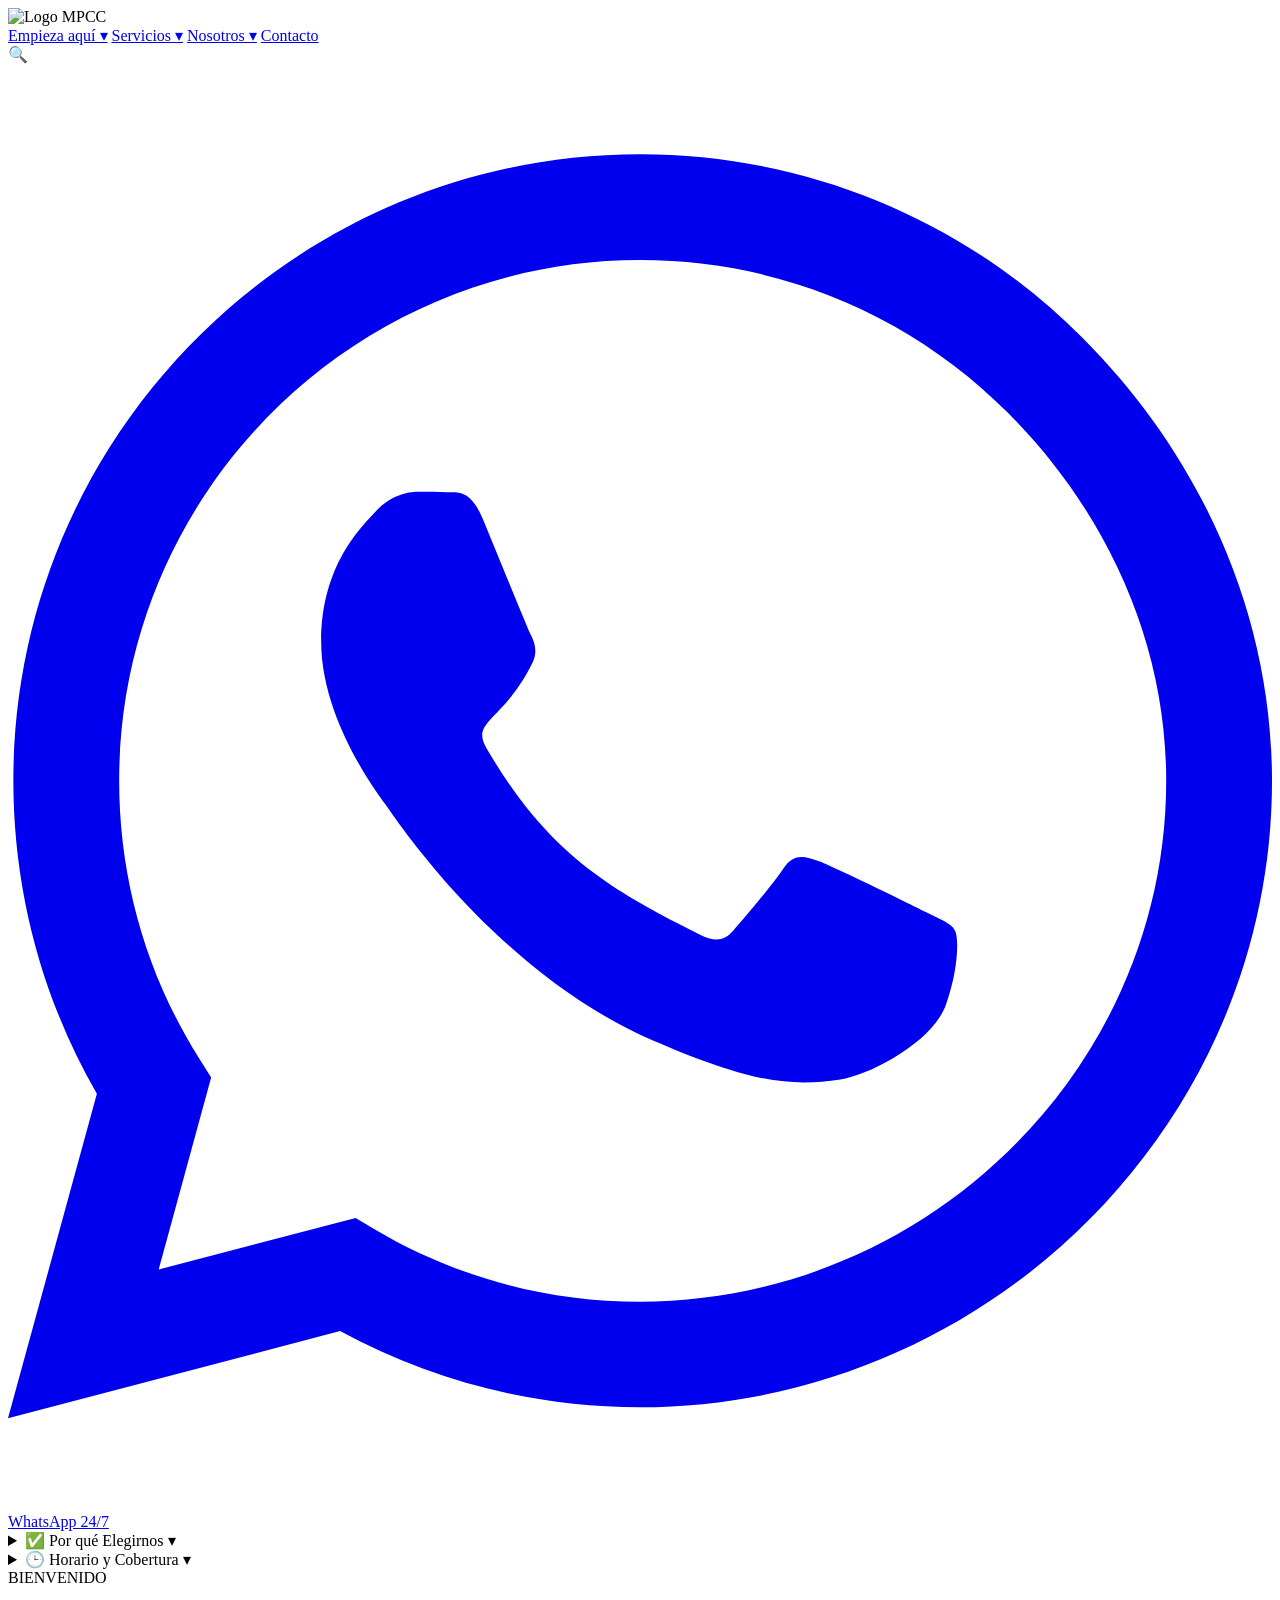
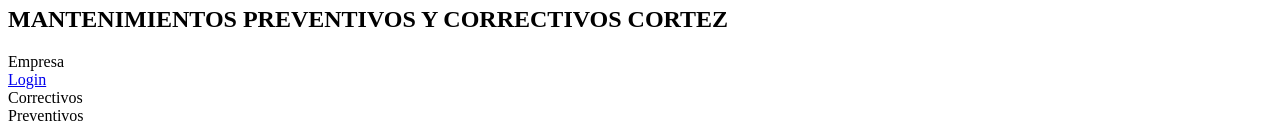
==== Pagina-web-Estadias/dashboard.html @ a6777241 "Resto del código del dashboard" ====
<!DOCTYPE html>
<html lang="es">
<head>
    <meta charset="UTF-8">
    <meta name="viewport" content="width=device-width, initial-scale=1.0">
    <title>MPCC - Dashboard Principal</title>
    <link rel="stylesheet" href="style.css">
</head>
<body>

    <header class="main-navbar">
        <div class="navbar-logo">
            <img src="logo-mpcc.jpg" alt="Logo MPCC">
        </div>

        <nav class="navbar-links">
            <a href="#" class="nav-link">Empieza aquí ▾</a>
            <a href="#" class="nav-link">Servicios ▾</a>
            <a href="#" class="nav-link">Nosotros ▾</a>
            <a href="#" class="nav-link">Contacto</a>
        </nav>

        <div class="navbar-actions">
            <span class="search-icon">🔍</span>
        </div>
    </header>

    <main class="dashboard-grid">
        
        <nav class="left-sidebar">
            <a <a href="https://wa.me/1234567890" target="_blank" class="sidebar-whatsapp-btn">
    <svg class="whatsapp-icon" xmlns="http://www.w3.org/2000/svg" viewBox="0 0 448 512">
        <path fill="currentColor" d="M380.9 97.1C339 55.1 283.2 32 223.9 32c-122.4 0-222 99.6-222 222 0 39.1 10.2 77.3 29.6 111L0 480l117.7-30.9c32.4 17.7 68.9 27 106.1 27h.1c122.3 0 224.1-99.6 224.1-222 0-59.3-25.2-115-67.1-157zm-157 341.6c-33.2 0-65.7-8.9-94-25.7l-6.7-4-69.8 18.3L72 359.2l-4.4-7c-18.5-29.4-28.2-63.3-28.2-98.2 0-101.7 82.8-184.5 184.6-184.5 49.3 0 95.6 19.2 130.4 54.1 34.8 34.9 56.2 81.2 56.1 130.5 0 101.8-84.9 184.6-186.6 184.6zm101.2-138.2c-5.5-2.8-32.8-16.2-37.9-18-5.1-1.9-8.8-2.8-12.5 2.8-3.7 5.6-14.3 18-17.6 21.8-3.2 3.7-6.5 4.2-12 1.4-32.6-16.3-54-29.1-75.5-66-5.7-9.8 5.7-9.1 16.3-30.3 1.8-3.7 .9-6.9-.5-9.7-1.4-2.8-12.5-30.1-17.1-41.2-4.5-10.8-9.1-9.3-12.5-9.5-3.2-.2-6.9-.2-10.6-.2-3.7 0-9.7 1.4-14.8 6.9-5.1 5.6-19.4 19-19.4 46.3 0 27.3 19.9 53.7 22.6 57.4 2.8 3.7 39.1 59.7 94.8 83.8 35.2 15.2 49 16.5 66.6 13.9 10.7-1.6 32.8-13.4 37.4-26.4 4.6-13 4.6-24.1 3.2-26.4-1.3-2.5-5-3.9-10.5-6.6z"/>
    </svg>
    WhatsApp 24/7
</a>
            </a>

            <details class="sidebar-dropdown">
                <summary>✅ Por qué Elegirnos <span class="arrow">▾</span></summary>
                <div class="dropdown-content">
                    <ul>
                        <li>• Personal Técnico Calificado</li>
                        <li>• Garantía en cada Servicio</li>
                        <li>• Presupuestos Transparentes</li>
                    </ul>
                </div>
            </details>

            <details class="sidebar-dropdown">
                <summary>🕒 Horario y Cobertura <span class="arrow">▾</span></summary>
                <div class="dropdown-content">
                    <p class="highlight-text">Atención a Emergencias 24/7</p>
                    <p><strong>Oficina:</strong> Lun - Sáb: 8:00 AM - 6:00 PM</p>
                    <p class="cobertura">📍 Cobertura Local y Regional</p>
                </div>
            </details>
        </nav>

        <section class="main-hero">
            <div class="hero-text-block">
                <span class="welcome-text">BIENVENIDO</span>
                <h1 class="main-title">MANTENIMIENTOS PREVENTIVOS Y CORRECTIVOS CORTEZ</h1>
                <span class="badge-green">Empresa</span>
            </div>
        </section>

        <aside class="services-sidebar">

            <div class="login-panel">
                <a href="Index.html" class="login-button">Login</a>
            </div>

            <div class="services-panel bg-correctivos">
                <span class="panel-label">Correctivos</span>
            </div>

            <div class="services-panel bg-preventivos">
                <span class="panel-label">Preventivos</span>
            </div>
            
        </aside>

    </main>

    <script src="scrip.js"></script>
</body>
</html>
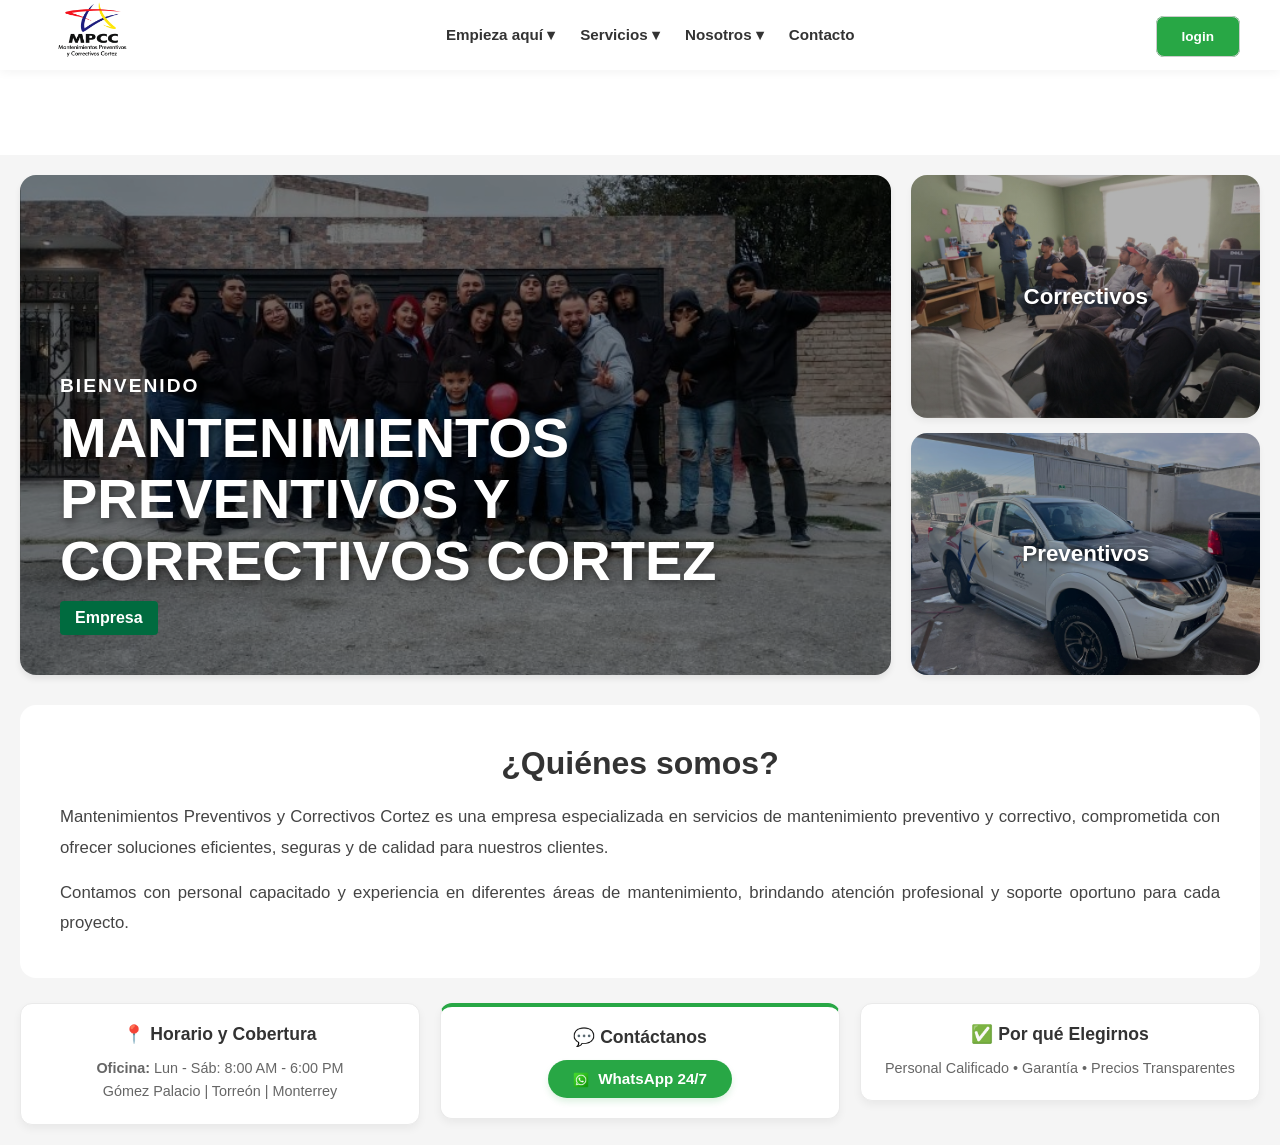
==== commit 327d3bfb: "Add files via upload" ====
--- a/Pagina-web-Estadias/dashboard.html
+++ b/Pagina-web-Estadias/dashboard.html
@@ -10,7 +10,7 @@
 
     <header class="main-navbar">
         <div class="navbar-logo">
-            <img src="logo-mpcc.jpg" alt="Logo MPCC">
+            <img src="mpcc-logo-mj.png" alt="Logo MPCC">
         </div>
 
         <nav class="navbar-links">
@@ -21,42 +21,12 @@
         </nav>
 
         <div class="navbar-actions">
-            <span class="search-icon">🔍</span>
+            <a href="index.html" class="login-button">login</a>
         </div>
     </header>
 
     <main class="dashboard-grid">
         
-        <nav class="left-sidebar">
-            <a <a href="https://wa.me/1234567890" target="_blank" class="sidebar-whatsapp-btn">
-    <svg class="whatsapp-icon" xmlns="http://www.w3.org/2000/svg" viewBox="0 0 448 512">
-        <path fill="currentColor" d="M380.9 97.1C339 55.1 283.2 32 223.9 32c-122.4 0-222 99.6-222 222 0 39.1 10.2 77.3 29.6 111L0 480l117.7-30.9c32.4 17.7 68.9 27 106.1 27h.1c122.3 0 224.1-99.6 224.1-222 0-59.3-25.2-115-67.1-157zm-157 341.6c-33.2 0-65.7-8.9-94-25.7l-6.7-4-69.8 18.3L72 359.2l-4.4-7c-18.5-29.4-28.2-63.3-28.2-98.2 0-101.7 82.8-184.5 184.6-184.5 49.3 0 95.6 19.2 130.4 54.1 34.8 34.9 56.2 81.2 56.1 130.5 0 101.8-84.9 184.6-186.6 184.6zm101.2-138.2c-5.5-2.8-32.8-16.2-37.9-18-5.1-1.9-8.8-2.8-12.5 2.8-3.7 5.6-14.3 18-17.6 21.8-3.2 3.7-6.5 4.2-12 1.4-32.6-16.3-54-29.1-75.5-66-5.7-9.8 5.7-9.1 16.3-30.3 1.8-3.7 .9-6.9-.5-9.7-1.4-2.8-12.5-30.1-17.1-41.2-4.5-10.8-9.1-9.3-12.5-9.5-3.2-.2-6.9-.2-10.6-.2-3.7 0-9.7 1.4-14.8 6.9-5.1 5.6-19.4 19-19.4 46.3 0 27.3 19.9 53.7 22.6 57.4 2.8 3.7 39.1 59.7 94.8 83.8 35.2 15.2 49 16.5 66.6 13.9 10.7-1.6 32.8-13.4 37.4-26.4 4.6-13 4.6-24.1 3.2-26.4-1.3-2.5-5-3.9-10.5-6.6z"/>
-    </svg>
-    WhatsApp 24/7
-</a>
-            </a>
-
-            <details class="sidebar-dropdown">
-                <summary>✅ Por qué Elegirnos <span class="arrow">▾</span></summary>
-                <div class="dropdown-content">
-                    <ul>
-                        <li>• Personal Técnico Calificado</li>
-                        <li>• Garantía en cada Servicio</li>
-                        <li>• Presupuestos Transparentes</li>
-                    </ul>
-                </div>
-            </details>
-
-            <details class="sidebar-dropdown">
-                <summary>🕒 Horario y Cobertura <span class="arrow">▾</span></summary>
-                <div class="dropdown-content">
-                    <p class="highlight-text">Atención a Emergencias 24/7</p>
-                    <p><strong>Oficina:</strong> Lun - Sáb: 8:00 AM - 6:00 PM</p>
-                    <p class="cobertura">📍 Cobertura Local y Regional</p>
-                </div>
-            </details>
-        </nav>
-
         <section class="main-hero">
             <div class="hero-text-block">
                 <span class="welcome-text">BIENVENIDO</span>
@@ -66,22 +36,52 @@
         </section>
 
         <aside class="services-sidebar">
-
-            <div class="login-panel">
-                <a href="Index.html" class="login-button">Login</a>
-            </div>
-
             <div class="services-panel bg-correctivos">
                 <span class="panel-label">Correctivos</span>
             </div>
-
             <div class="services-panel bg-preventivos">
                 <span class="panel-label">Preventivos</span>
             </div>
-            
         </aside>
 
-    </main>
+        <section class="about-us"> 
+            <h2>¿Quiénes somos?</h2>
+            <p>
+                Mantenimientos Preventivos y Correctivos Cortez es una empresa
+                especializada en servicios de mantenimiento preventivo y correctivo,
+                comprometida con ofrecer soluciones eficientes, seguras y de 
+                calidad para nuestros clientes.
+            </p>
+            <p>
+                Contamos con personal capacitado y experiencia en diferentes áreas
+                de mantenimiento, brindando atención profesional y soporte oportuno
+                para cada proyecto.
+            </p>
+            
+        </section>
+
+        <footer class="social-footer">
+            <div class="footer-card">
+                <h3>📍 Horario y Cobertura</h3>
+                <p><strong>Oficina:</strong> Lun - Sáb: 8:00 AM - 6:00 PM</p>
+                <p>Gómez Palacio | Torreón | Monterrey</p>
+            </div>
+            
+            <div class="footer-card highlight-card">
+                <h3>💬 Contáctanos</h3>
+                <a href="https://wa.me/1234567890" target="_blank" class="footer-whatsapp-btn">
+                    <img src="whats.png" alt="icono de whatsapp" style="width: 16px; height: 16px; margin-right: 5px; vertical-align: middle;">
+                    WhatsApp 24/7
+                </a>
+            </div>
+            
+            <div class="footer-card">
+                <h3>✅ Por qué Elegirnos</h3>
+                <p>Personal Calificado • Garantía • Precios Transparentes</p>
+            </div>
+        </footer>
+        </main>
+    
 
     <script src="scrip.js"></script>
 </body>
--- a/Pagina-web-Estadias/style.css
+++ b/Pagina-web-Estadias/style.css
@@ -0,0 +1,575 @@
+/* ========================================================
+   1. RESET BÁSICO DE ESTILOS
+   ======================================================== */
+* {
+    margin: 0;
+    padding: 0;
+    box-sizing: border-box;
+    font-family: 'Segoe UI', Tahoma, Geneva, Verdana, sans-serif;
+}
+
+body {
+    background-color: #ffffff;
+    height: 100vh;
+    display: flex;
+    justify-content: center;
+    align-items: center;    
+}
+
+/* ========================================================
+   2. ESTILOS DE LA PANTALLA DE LOGIN
+   ======================================================== */
+.login-container {
+    display: flex;
+    flex-direction: row;
+    justify-content: space-between;
+    width: 100%;
+    max-width: 1200px;
+    height: 100vh;
+    align-items: center;
+    padding: 20px;
+    margin: 0% auto;
+}
+
+.brand-logo {
+    font-size: 5rem;
+    font-weight: 900;
+    color: #000000;
+    letter-spacing: 2px;
+    text-shadow: 2px 2px 0px #fff;
+}
+
+.login-card {
+    background-color: #F9F6F0;
+    padding: 40px 30px;
+    border-radius: 25px;
+    width: 100%;
+    max-width: 400px;
+    box-shadow: 0 10px 25px rgba(0, 0, 0, 0.15);
+    text-align: center;
+    border: 1px solid #eaeaea;
+}
+
+.avatar-icon {
+    margin-bottom: 10px;
+}
+
+.login-card h2 {
+    color: #333;
+    font-size: 1.8rem;
+    margin-bottom: 25px;
+    font-weight: 700;
+}
+
+.logo-section {
+    flex: 1;
+    width: 50%;
+    display: flex;
+    justify-content: center;
+    align-items: center;
+    padding: 40px;
+}
+
+.big-logo {
+    width: 100%;
+    max-width: 320px;
+    height: auto;
+    object-fit: contain;
+}
+
+.form-section {
+    flex: 1;
+    width: 50%;
+    display: flex;
+    justify-content: center;
+    align-items: center;
+    padding: 20px;
+}
+
+.input-group {
+    text-align: left;
+    margin-bottom: 20px;
+}
+
+.input-group label {
+    display: block;
+    font-weight: 600;
+    margin-bottom: 5px;
+    color: #444;
+    font-size: 0.9rem;
+}
+
+.input-group input {
+    width: 100%;
+    padding: 12px 15px;
+    border: 1px solid #ccc;
+    border-radius: 10px;
+    background-color: #EAEAEA;
+    font-size: 1rem;
+    outline: none;
+    transition: border-color 0.3s;
+}
+
+.input-group input:focus {
+    border-color: #FFA500;
+}
+
+.btn-login {
+    width: 100%;
+    padding: 12px;
+    background-color: #CCCCCC;
+    border: none;
+    border-radius: 10px;
+    font-size: 1rem;
+    font-weight: bold;
+    color: #333;
+    cursor: pointer;
+    transition: background-color 0.3s;
+    margin-top: 10px;
+    box-shadow: 0 4px 6px rgba(0,0,0,0.05);
+}
+
+.btn-login:hover {
+    background-color: #b5b5b5;
+}
+
+.form-links {
+    margin-top: 20px;
+    display: flex;
+    flex-direction: column;
+    gap: 10px;
+}
+
+.form-links a {
+    color: #555;
+    font-size: 0.85rem;
+    text-decoration: none;
+    font-weight: 500;
+}
+
+.form-links a:hover {
+    text-decoration: underline;
+    color: #000;
+}
+
+/* Responsivo para celulares (Login) */
+@media (max-width: 768px) {
+    .login-container {
+        flex-direction: column;
+        justify-content: center;
+    }
+    .brand-logo {
+        font-size: 3.5rem;
+        margin-bottom: 30px;
+    }
+}
+
+/* ========================================================
+   3. ESTILOS DE LA PANTALLA PRINCIPAL (DASHBOARD GRID)
+   ======================================================== */
+.dashboard-grid {
+    display: grid;
+    grid-template-columns: 3fr 1.2fr; 
+    grid-template-rows: minmax(500px, auto) max-content max-content;
+    gap: 20px; 
+    padding: 20px;
+    background-color: #f5f5f5; /* El fondo gris claro de tu captura */
+    height: auto;
+    min-height: calc (100vh-70px);
+    margin-top: 400px;
+    width: 100%;
+    box-sizing: border-box;
+}
+
+/* Columna Izquierda (Menú de píldoras) */
+.left-sidebar {
+    display: flex;
+    flex-direction: column;
+    gap: 12px;
+}
+
+.menu-item {
+    background-color: white;
+    color: #000000;
+    padding: 10px;
+    border-radius: 20px; /* Forma de píldora como tu diseño */
+    font-weight: bold;
+    text-align: center;
+    font-size: 0.9rem;
+    box-shadow: 0 2px 4px rgba(0,0,0,0.05);
+}
+
+/* Columna Central (Sección de Empresa Gris) */
+.main-hero {
+    grid-column: 1;
+    grid-row: 1;
+    height: 100px;
+    min-height: 500px;
+    /* Cargamos mpcc1 con filtro para que las letras blancas resalten */
+    background-image: linear-gradient(rgba(0, 0, 0, 0.45), rgba(0, 0, 0, 0.45)), url('mpcc1.jpg');
+    background-size: cover;
+    background-position: center center;|
+    background-repeat: no-repeat;
+    border-radius: 16px;
+    display: flex;
+    align-items: flex-end; 
+    padding: 40px;
+    box-shadow: 0 4px 6px rgba(0, 0, 0, 0.08);
+    box-sizing: border-box;
+}
+
+.hero-text-block {
+    display: flex;
+    flex-direction: column;
+    align-items: flex-start;
+}
+
+.welcome-text {
+    color: white;
+    font-size: 1.2rem;
+    font-weight: bold;
+    letter-spacing: 2px;
+}
+
+.main-title {
+    color: white;
+    font-size: 3.5rem;
+    font-weight: 900;
+    line-height: 1.1;
+    margin: 10px 0;
+    text-shadow: 2px 2px 8px rgba(0,0,0,0.5);
+}
+
+.badge-green {
+    display: inline-block;
+    background-color: #006b3f; 
+    color: white;
+    padding: 8px 15px;
+    border-radius: 4px;
+    font-weight: bold;
+}
+
+/* Columna Derecha (Barra de Servicios y Login) */
+.services-sidebar {
+    grid-column: 2;
+    grid-row: 1;
+    display: grid;
+    grid-template-rows: 1fr 1fr; /* Ordena el Login arriba y estira tus bloques */
+    gap: 15px;
+    height: 100%;
+}
+
+/* Contenedor del Botón Login */
+.login-panel {
+    display: flex;
+    justify-content: flex-end; /* Lo empuja a la esquina derecha */
+}
+
+.login-button {
+    background-color: #28a745; 
+    color: white;
+    padding: 12px 25px;
+    border: 1px solid #ccc;
+    border-radius: 8px;
+    text-decoration: none;
+    font-size: 0.85rem;
+    font-weight: bold;
+    transition: background-color 0.2s;
+}
+
+.login-button:hover {
+    background-color: #d4d4d4;
+}
+
+/* Tus recuadros blancos limpios (Correctivos y Preventivos) */
+.services-panel {
+    background-size: cover;
+    background-position: center;
+    border-radius: 16px;
+    box-shadow: 0 4px 6px rgba(0,0,0,0.05);
+    display: flex;
+    justify-content: center;
+    align-items: center;
+    position: relative;
+    overflow: hidden;
+}
+
+.panel-label {
+    color: white; /* Texto negro centrado */
+    font-weight: bold;
+    font-size: 1.4rem;
+    text-shadow: 1px 1px 5px rgba(0,0,0,0.8);
+}
+
+/* ========================================================
+   NUEVO: ESTILOS DE LA BARRA DE NAVEGACIÓN SUPERIOR
+   ======================================================== */
+.main-navbar {
+    display: flex;
+    justify-content: space-between;
+    align-items: center;
+    background-color: #ffffff;
+    padding: 0 40px;
+    height: 70px; /* Altura fija para que coincida con tus cálculos */
+    box-shadow: 0 2px 10px rgba(0, 0, 0, 0.05);
+    width: 100%;
+    position: fixed; /* Mantiene la barra fija arriba al hacer scroll */
+    top: 0;
+    left: 0;
+    z-index: 1000;
+}
+
+.navbar-logo {
+    display: flex;
+    align-items: center;
+}
+
+.navbar-logo img {
+    height: 70px; /* Ajusta el tamaño de tu logo en la barra */
+    width: auto;
+    object-fit: contain;
+}
+
+.navbar-links {
+    display: flex;
+    gap: 25px;
+}
+
+.nav-link {
+    text-decoration: none;
+    color: #333333;
+    font-weight: 600;
+    font-size: 0.95rem;
+    transition: color 0.2s ease;
+}
+
+.nav-link:hover {
+    color: #006b3f; /* Color verde de tu badge para mantener armonía */
+}
+
+.navbar-actions {
+    font-size: 1.2rem;
+    cursor: pointer;
+}
+
+/* ========================================================
+   4. ASIGNACIÓN DE TUS IMÁGENES DE FONDO (mpcc2 y mpcc3)
+   ======================================================== */
+
+/* Fondo para Correctivos */
+.bg-correctivos {
+    background-image: linear-gradient(rgba(0,0,0,0.3), rgba(0,0,0,0.3)), url('mpcc4.jpg');
+}
+
+/* Fondo para Preventivos */
+.bg-preventivos {
+    background-image: linear-gradient(rgba(0,0,0,0.3), rgba(0,0,0,0.3)), url('mpcc6.jpg');
+}
+
+/* ========================================================
+   CONTROLES PARA EL LOGO EN LA ESQUINA DEL DASHBOARD
+   ======================================================== */
+
+/* Contenedor del logo para darle espacio y centrarlo sutilmente */
+.logo-container-dashboard {
+    width: 100%;
+    display: flex;
+    justify-content: center;
+    align-items: center;
+    padding: 10px 5px;
+    margin-bottom: 10px; /* Separa el logo de tus botones */
+}
+
+/* Ajusta el tamaño de la imagen del logo */
+.dashboard-logo-img {
+    width: 100%;             /* Se adapta al ancho de la columna lateral */
+    max-width: 160px;        /* Evita que se haga enorme en pantallas grandes */
+    height: auto;            /* Mantiene la proporción original para que no se deforme */
+    object-fit: contain;     /* Asegura que el logo se encuadre de forma limpia */
+}
+
+/* ========================================================
+   ESTILOS PARA LOS MENÚS DESPLEGABLES (ACORDEÓN)
+   ======================================================== */
+
+
+/* Contenedor del desplegable */
+.sidebar-dropdown {
+    background-color: #ffffff;
+    border-radius: 15px;
+    box-shadow: 0 2px 6px rgba(0, 0, 0, 0.04);
+    border: 1px solid #eaeaea;
+    overflow: hidden;
+    transition: all 0.3s ease;
+}
+
+/* El botón / título que el usuario clickea */
+.sidebar-dropdown summary {
+    padding: 14px 20px;
+    font-size: 0.95rem;
+    font-weight: bold;
+    color: #333;
+    cursor: pointer;
+    list-style: none; /* Esconde la flecha por defecto del navegador */
+    display: flex;
+    justify-content: space-between; /* Empuja nuestra flecha personalizada a la derecha */
+    align-items: center;
+    user-select: none;
+}
+
+/* Quitar la flecha por defecto en navegadores basados en Webkit/Safari */
+.sidebar-dropdown summary::-webkit-details-marker {
+    display: none;
+}
+
+/* Efecto hover al pasar el mouse por la pestaña */
+.sidebar-dropdown summary:hover {
+    background-color: #fafafa;
+}
+
+/* Estilo para el contenedor de la información oculta */
+.dropdown-content {
+    padding: 15px 20px;
+    background-color: #ffffff;
+    border-top: 1px solid #f5f5f5;
+}
+
+/* Animación y estilos internos del contenido */
+.dropdown-content ul {
+    list-style: none;
+    padding: 0;
+    margin: 0;
+}
+
+.dropdown-content li, .dropdown-content p {
+    font-size: 0.85rem;
+    color: #555555;
+    line-height: 1.5;
+    margin-bottom: 8px;
+}
+
+.dropdown-content li:last-child, .dropdown-content p:last-child {
+    margin-bottom: 0;
+}
+
+/* Clases de utilidad que ya tenías */
+.highlight-text {
+    color: #006b3f !important;
+    font-weight: bold;
+}
+
+.cobertura {
+    margin-top: 10px;
+    padding-top: 8px;
+    border-top: 1px dashed #e0e0e0;
+    font-weight: 600;
+}
+
+/* Rotación de la flecha cuando el menú está abierto */
+.sidebar-dropdown[open] summary .arrow {
+    transform: rotate(180deg);
+    transition: transform 0.2s ease;
+}
+
+.arrow {
+    transition: transform 0.2s ease;
+    font-size: 0.8rem;
+    color: #888;
+}
+
+
+/* ========================================================
+   ZONA INFERIOR: FILA 3 (TUS 3 CAJAS DEL DIBUJO)
+   ======================================================== */
+.about-us{
+    grid-column: 1 / 3;
+    grid-row: 2;
+    width: 100%;
+    background: white;
+    padding: 40px;
+    border-radius: 16px;
+    box-shadow: 0 4px 8px rgba(0,0,0,0,0.05);
+    margin-top: 10px;
+    height: max-content;
+}
+
+.about-us h2{
+    text-align: center;
+    margin-bottom: 20px;
+    color: #333;
+    font-size: 2rem;
+}
+
+.about-us p{
+    line-height: 1.8;
+    text-align: justify;
+    color: #444;
+    font-size:1.05rem;
+    margin-bottom: 15px;
+}
+.about-us p:last-child{
+    margin-bottom: 0;
+}
+/* ========================================================
+   ZONA INFERIOR: FILA 3 (REDES SOCIALES / DIBUJO PIZARRA)
+   ======================================================== */
+
+.social-footer{ 
+    grid-column: 1/ 3;
+    grid-row: 3;
+    display: grid;
+    grid-template-columns: 1fr 1fr 1fr;
+    gap: 20px;
+    width: 100%;
+    margin-top: 5px;
+}
+
+.footer-card {
+    background-color: white;
+    padding: 20px;
+    border-radius: 12px;
+    box-shadow: 0 4px 8px rgba(0,0,0,0.05);
+    text-align: center;
+    display: flex;
+    flex-direction: column;
+    justify-content: center;
+    align-items: center;
+    border: 1px solid #eaeaea;
+    height: max-content;
+}
+
+.footer-card h3 {
+    font-size: 1.1rem;
+    color: #333;
+    margin-bottom: 12px;
+    font-weight: 700;
+}
+
+.footer-card p {
+    font-size: 0.9rem;
+    color: #666;
+    line-height: 1.6;
+}
+
+.highlight-card {
+    border-top: 4px solid #28a745; /* Línea verde decorativa para resaltar WhatsApp */
+}
+
+.footer-whatsapp-btn {
+    background-color: #28a745;
+    color: white;
+    padding: 10px 25px;
+    border-radius: 20px;
+    text-decoration: none;
+    font-weight: bold;
+    font-size: 0.95rem;
+    box-shadow: 0 4px 6px rgba(40, 167, 69, 0.15);
+    transition: background-color 0.2s, transform 0.2s;
+}
+
+.footer-whatsapp-btn:hover {
+    background-color: #218838;
+    transform: scale(1.02);
+}
+
+
